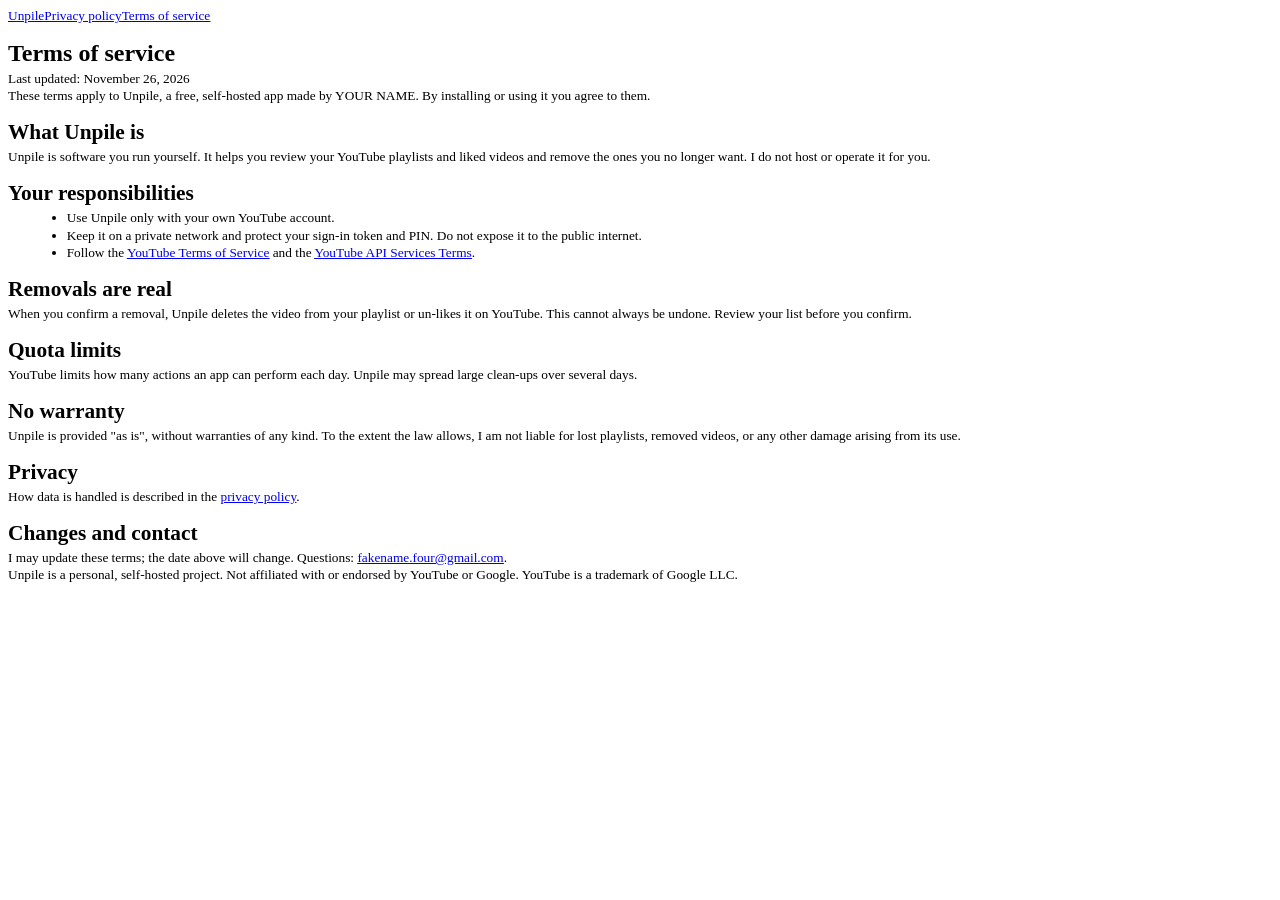
==== terms.html @ 26015964 "Add files via upload" ====
<!DOCTYPE html>
<html lang="en" xml:lang="en" xmlns="http://www.w3.org/1999/xhtml">
<head>
<meta http-equiv="Content-Type" content="text/html; charset=UTF-8" />
<meta charset="UTF-8" />
<title>Unpile terms of service</title>

<meta name="description" content="Terms for using Unpile." />
<style type="text/css">
.Normal {
margin:1.0pt;
margin-top:1.0pt;
margin-bottom:1.0pt;
margin-left:0.0pt;
margin-right:0.0pt;
text-indent:0.0pt;
font-family:"Basic Roman";
font-size:10.0pt;
color:Black;
font-weight:normal;
border:none;
}
h1 {
margin:1.0pt;
margin-top:12.0pt;
margin-bottom:3.0pt;
margin-left:0.0pt;
margin-right:0.0pt;
text-indent:0.0pt;
font-family:"Basic Sans";
font-size:18.0pt;
color:Black;
font-weight:bold;
border:none;
}
h2 {
margin:1.0pt;
margin-top:12.0pt;
margin-bottom:3.0pt;
margin-left:0.0pt;
margin-right:0.0pt;
text-indent:0.0pt;
font-family:"Basic Sans";
font-size:16.0pt;
color:Black;
font-weight:bold;
border:none;
}
h3 {
margin:1.0pt;
margin-top:12.0pt;
margin-bottom:3.0pt;
margin-left:0.0pt;
margin-right:0.0pt;
text-indent:0.0pt;
font-family:"Basic Sans";
font-size:14.0pt;
color:Black;
font-weight:bold;
border:none;
}
.Hyperlink {
color:blue;}

.tm6 {
border:none;
}
.tm7 {
margin:1.0pt;
margin-top:1.0pt;
margin-bottom:1.0pt;
margin-left:0.0pt;
margin-right:0.0pt;
text-indent:0.0pt;
font-family:"Basic Roman";
font-size:10.0pt;
color:Black;
font-weight:normal;
border:none;
border:none;
}
.tm8 {
list-style-type:disc;
}
.tm9 {
margin:1.0pt;
margin-top:1.0pt;
margin-bottom:1.0pt;
margin-left:0.0pt;
margin-right:0.0pt;
text-indent:0.0pt;
font-family:"Basic Roman";
font-size:10.0pt;
color:Black;
font-weight:normal;
border:none;
border:none;
list-style-type:disc;
}
.tm10 {
margin-left:14.0pt;
}
.tm11 {
margin:1.0pt;
margin-top:1.0pt;
margin-bottom:1.0pt;
margin-left:0.0pt;
margin-right:0.0pt;
text-indent:0.0pt;
font-family:"Basic Roman";
font-size:10.0pt;
color:Black;
font-weight:normal;
border:none;
border:none;
margin-left:14.0pt;
}

</style>
</head>
<body>
<p class="tm7"><u><a href="index.html">Unpile</a><a href="privacy.html">Privacy policy</a><a href="terms.html">Terms of service</a></u></p>
<h1 class="tm6"><strong>Terms of service</strong></h1>
<p class="tm7">Last updated: November 26, 2026</p>
<p class="tm7">These terms apply to Unpile, a free, self-hosted app made by YOUR NAME. By installing or using it you agree to them.</p>
<h2 class="tm6"><strong>What Unpile is</strong></h2>
<p class="tm7">Unpile is software you run yourself. It helps you review your YouTube playlists and liked videos and remove the ones you no longer want. I do not host or operate it for you.</p>
<h2 class="tm6"><strong>Your responsibilities</strong></h2>
<ul class="tm9">
<li class="tm10">Use Unpile only with your own YouTube account.</li>
<li class="tm11">Keep it on a private network and protect your sign-in token and PIN. Do not expose it to the public internet.</li>
<li class="tm11">Follow the <u><a href="https://www.youtube.com/t/terms">YouTube Terms of Service</a></u> and the <u><a href="https://developers.google.com/youtube/terms/api-services-terms-of-service">YouTube API Services
Terms</a></u>.</li>
</ul>
<h2><strong>Removals are real</strong></h2>
<p class="tm7">When you confirm a removal, Unpile deletes the video from your playlist or un-likes it on YouTube. This cannot always be undone. Review your list before you confirm.</p>
<h2 class="tm6"><strong>Quota limits</strong></h2>
<p class="tm7">YouTube limits how many actions an app can perform each day. Unpile may spread large clean-ups over several days.</p>
<h2 class="tm6"><strong>No warranty</strong></h2>
<p class="tm7">Unpile is provided &quot;as is&quot;, without warranties of any kind. To the extent the law allows, I am not liable for lost playlists, removed videos, or any other damage arising from its use.</p>
<h2 class="tm6"><strong>Privacy</strong></h2>
<p class="tm7">How data is handled is described in the <u><a href="privacy.html">privacy policy</a></u>.</p>
<h2 class="tm6"><strong>Changes and contact</strong></h2>
<p class="tm7">I may update these terms; the date above will change. Questions: <u><a href="mailto:YOUR-EMAIL@example.com">fakename.four@gmail.com</a></u>.</p>
<p class="tm7">Unpile is a personal, self-hosted project. Not affiliated with or endorsed by YouTube or Google. YouTube is a trademark of Google LLC.</p>
</body>
</html>
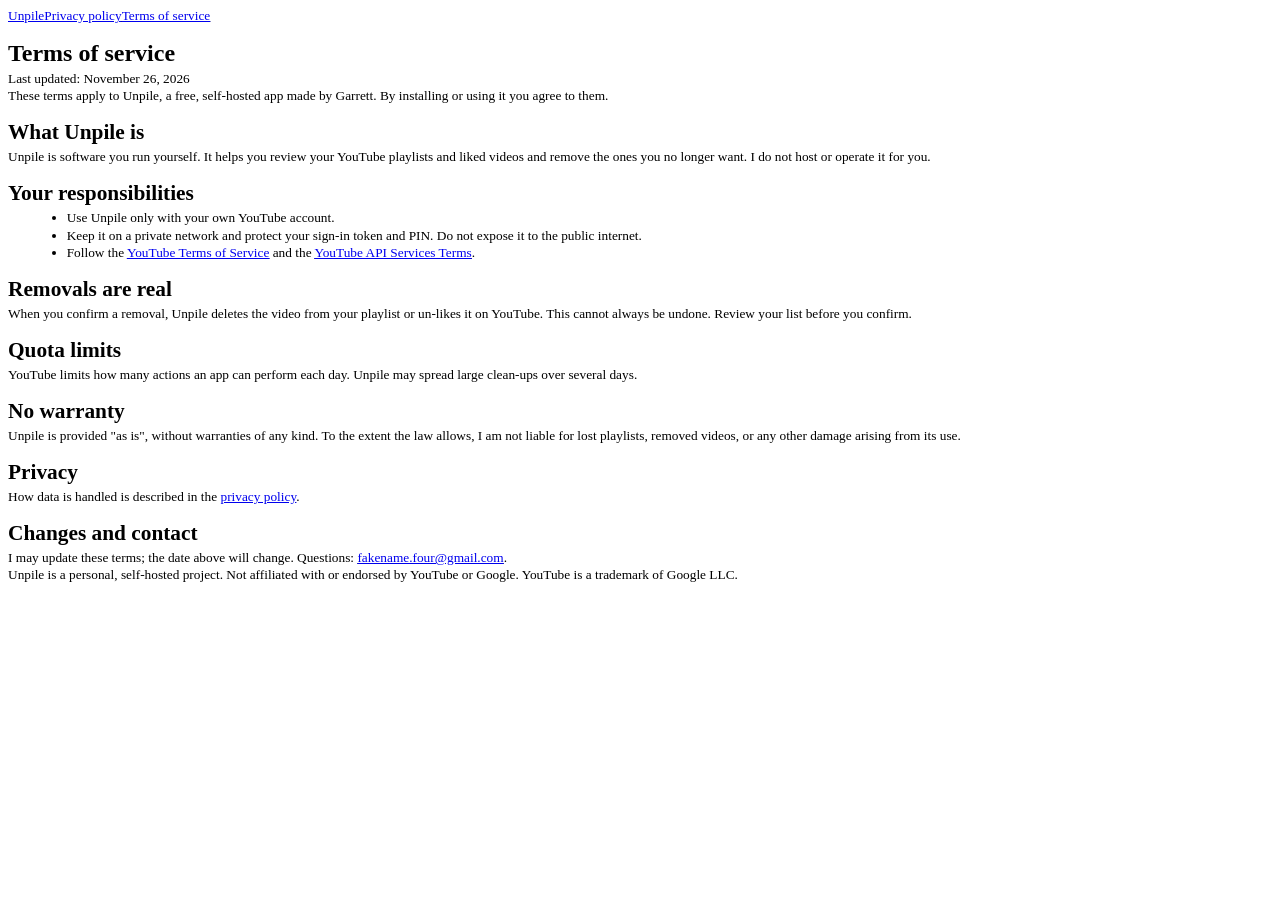
==== commit d1e7d4d4: "Update terms.htmlGarrett" ====
--- a/terms.html
+++ b/terms.html
@@ -8,112 +8,112 @@
 <meta name="description" content="Terms for using Unpile." />
 <style type="text/css">
 .Normal {
-margin:1.0pt;
-margin-top:1.0pt;
-margin-bottom:1.0pt;
-margin-left:0.0pt;
-margin-right:0.0pt;
-text-indent:0.0pt;
-font-family:"Basic Roman";
-font-size:10.0pt;
-color:Black;
-font-weight:normal;
-border:none;
+margin:1.0pt;
+margin-top:1.0pt;
+margin-bottom:1.0pt;
+margin-left:0.0pt;
+margin-right:0.0pt;
+text-indent:0.0pt;
+font-family:"Basic Roman";
+font-size:10.0pt;
+color:Black;
+font-weight:normal;
+border:none;
 }
 h1 {
-margin:1.0pt;
-margin-top:12.0pt;
-margin-bottom:3.0pt;
-margin-left:0.0pt;
-margin-right:0.0pt;
-text-indent:0.0pt;
-font-family:"Basic Sans";
-font-size:18.0pt;
-color:Black;
-font-weight:bold;
-border:none;
+margin:1.0pt;
+margin-top:12.0pt;
+margin-bottom:3.0pt;
+margin-left:0.0pt;
+margin-right:0.0pt;
+text-indent:0.0pt;
+font-family:"Basic Sans";
+font-size:18.0pt;
+color:Black;
+font-weight:bold;
+border:none;
 }
 h2 {
-margin:1.0pt;
-margin-top:12.0pt;
-margin-bottom:3.0pt;
-margin-left:0.0pt;
-margin-right:0.0pt;
-text-indent:0.0pt;
-font-family:"Basic Sans";
-font-size:16.0pt;
-color:Black;
-font-weight:bold;
-border:none;
+margin:1.0pt;
+margin-top:12.0pt;
+margin-bottom:3.0pt;
+margin-left:0.0pt;
+margin-right:0.0pt;
+text-indent:0.0pt;
+font-family:"Basic Sans";
+font-size:16.0pt;
+color:Black;
+font-weight:bold;
+border:none;
 }
 h3 {
-margin:1.0pt;
-margin-top:12.0pt;
-margin-bottom:3.0pt;
-margin-left:0.0pt;
-margin-right:0.0pt;
-text-indent:0.0pt;
-font-family:"Basic Sans";
-font-size:14.0pt;
-color:Black;
-font-weight:bold;
-border:none;
+margin:1.0pt;
+margin-top:12.0pt;
+margin-bottom:3.0pt;
+margin-left:0.0pt;
+margin-right:0.0pt;
+text-indent:0.0pt;
+font-family:"Basic Sans";
+font-size:14.0pt;
+color:Black;
+font-weight:bold;
+border:none;
 }
 .Hyperlink {
 color:blue;}
 
 .tm6 {
-border:none;
+border:none;
 }
 .tm7 {
-margin:1.0pt;
-margin-top:1.0pt;
-margin-bottom:1.0pt;
-margin-left:0.0pt;
-margin-right:0.0pt;
-text-indent:0.0pt;
-font-family:"Basic Roman";
-font-size:10.0pt;
-color:Black;
-font-weight:normal;
-border:none;
-border:none;
+margin:1.0pt;
+margin-top:1.0pt;
+margin-bottom:1.0pt;
+margin-left:0.0pt;
+margin-right:0.0pt;
+text-indent:0.0pt;
+font-family:"Basic Roman";
+font-size:10.0pt;
+color:Black;
+font-weight:normal;
+border:none;
+border:none;
 }
 .tm8 {
-list-style-type:disc;
+list-style-type:disc;
 }
 .tm9 {
-margin:1.0pt;
-margin-top:1.0pt;
-margin-bottom:1.0pt;
-margin-left:0.0pt;
-margin-right:0.0pt;
-text-indent:0.0pt;
-font-family:"Basic Roman";
-font-size:10.0pt;
-color:Black;
-font-weight:normal;
-border:none;
-border:none;
-list-style-type:disc;
+margin:1.0pt;
+margin-top:1.0pt;
+margin-bottom:1.0pt;
+margin-left:0.0pt;
+margin-right:0.0pt;
+text-indent:0.0pt;
+font-family:"Basic Roman";
+font-size:10.0pt;
+color:Black;
+font-weight:normal;
+border:none;
+border:none;
+list-style-type:disc;
 }
 .tm10 {
-margin-left:14.0pt;
+margin-left:14.0pt;
 }
 .tm11 {
-margin:1.0pt;
-margin-top:1.0pt;
-margin-bottom:1.0pt;
-margin-left:0.0pt;
-margin-right:0.0pt;
-text-indent:0.0pt;
-font-family:"Basic Roman";
-font-size:10.0pt;
-color:Black;
-font-weight:normal;
-border:none;
-border:none;
-margin-left:14.0pt;
+margin:1.0pt;
+margin-top:1.0pt;
+margin-bottom:1.0pt;
+margin-left:0.0pt;
+margin-right:0.0pt;
+text-indent:0.0pt;
+font-family:"Basic Roman";
+font-size:10.0pt;
+color:Black;
+font-weight:normal;
+border:none;
+border:none;
+margin-left:14.0pt;
 }
 
 </style>
@@ -122,7 +122,7 @@
 <p class="tm7"><u><a href="index.html">Unpile</a><a href="privacy.html">Privacy policy</a><a href="terms.html">Terms of service</a></u></p>
 <h1 class="tm6"><strong>Terms of service</strong></h1>
 <p class="tm7">Last updated: November 26, 2026</p>
-<p class="tm7">These terms apply to Unpile, a free, self-hosted app made by YOUR NAME. By installing or using it you agree to them.</p>
+<p class="tm7">These terms apply to Unpile, a free, self-hosted app made by Garrett. By installing or using it you agree to them.</p>
 <h2 class="tm6"><strong>What Unpile is</strong></h2>
 <p class="tm7">Unpile is software you run yourself. It helps you review your YouTube playlists and liked videos and remove the ones you no longer want. I do not host or operate it for you.</p>
 <h2 class="tm6"><strong>Your responsibilities</strong></h2>
@@ -144,4 +144,4 @@
 <p class="tm7">I may update these terms; the date above will change. Questions: <u><a href="mailto:YOUR-EMAIL@example.com">fakename.four@gmail.com</a></u>.</p>
 <p class="tm7">Unpile is a personal, self-hosted project. Not affiliated with or endorsed by YouTube or Google. YouTube is a trademark of Google LLC.</p>
 </body>
-</html>+</html>
